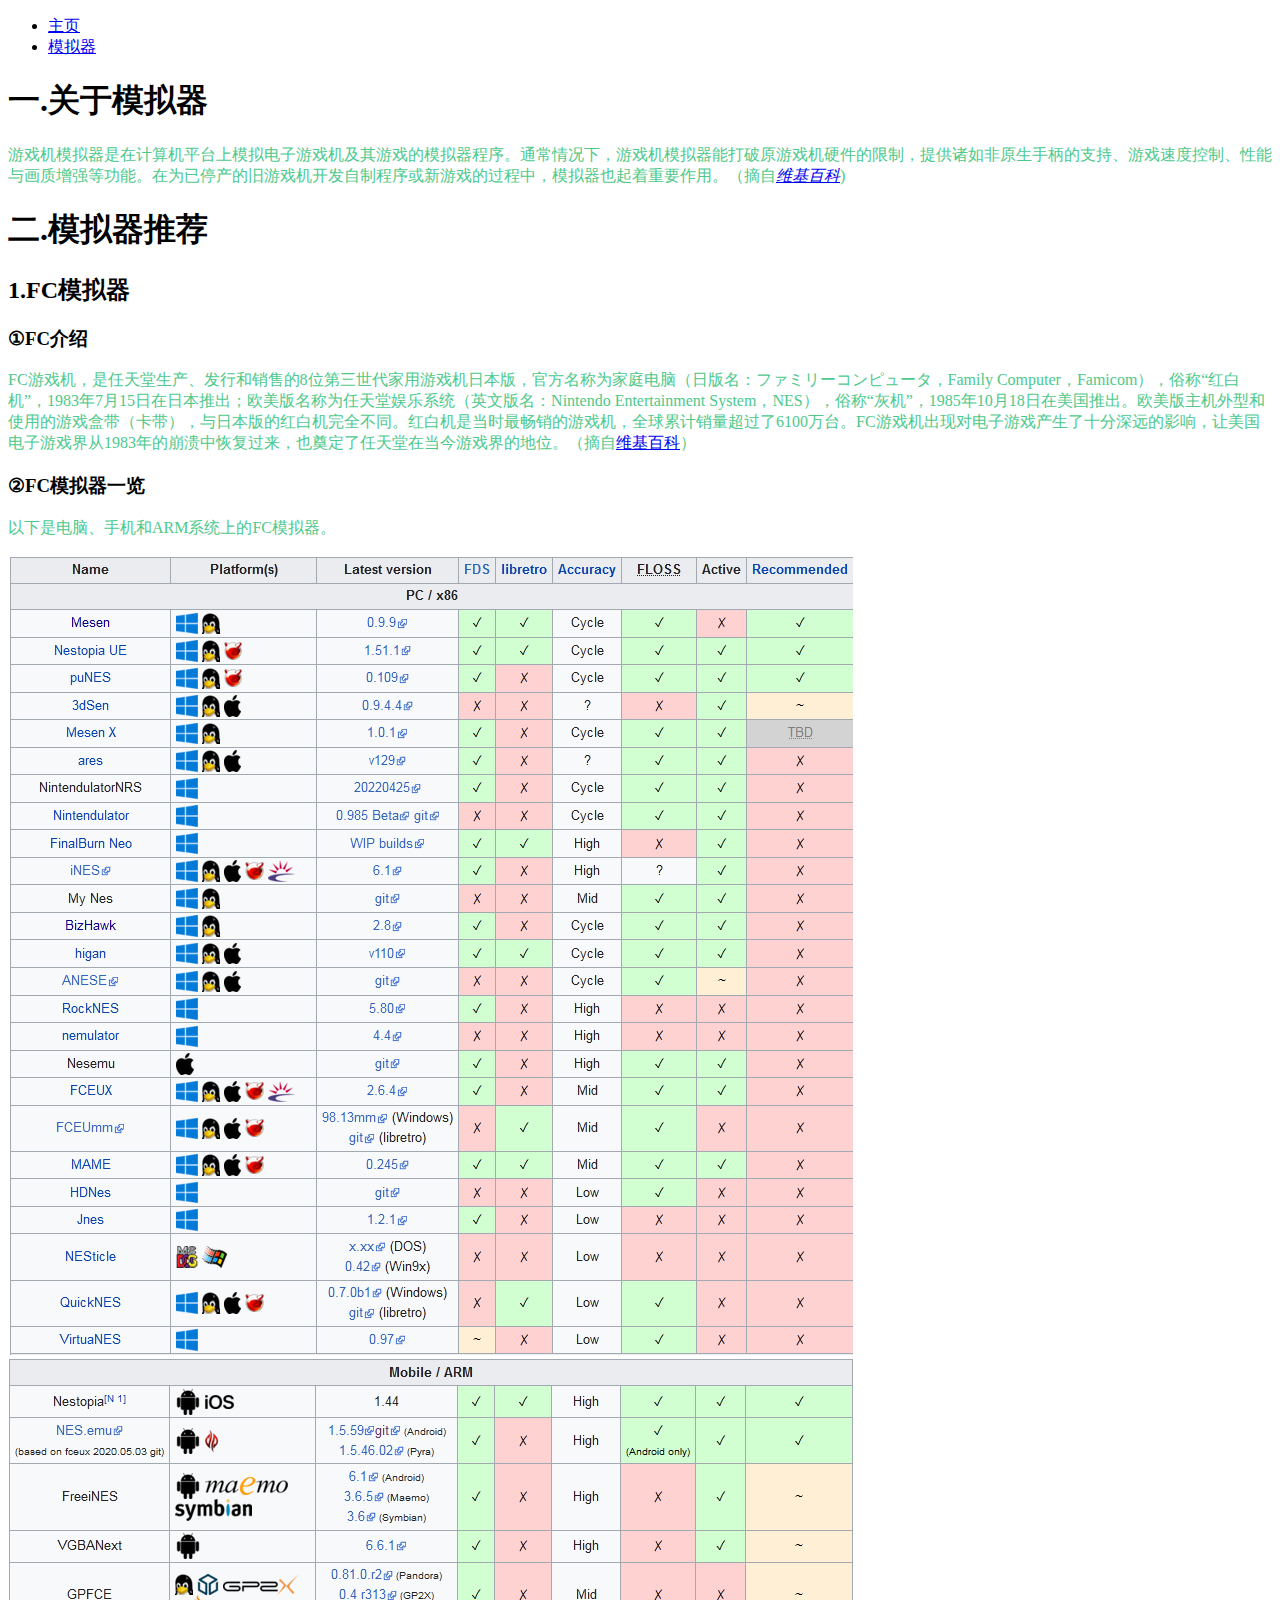
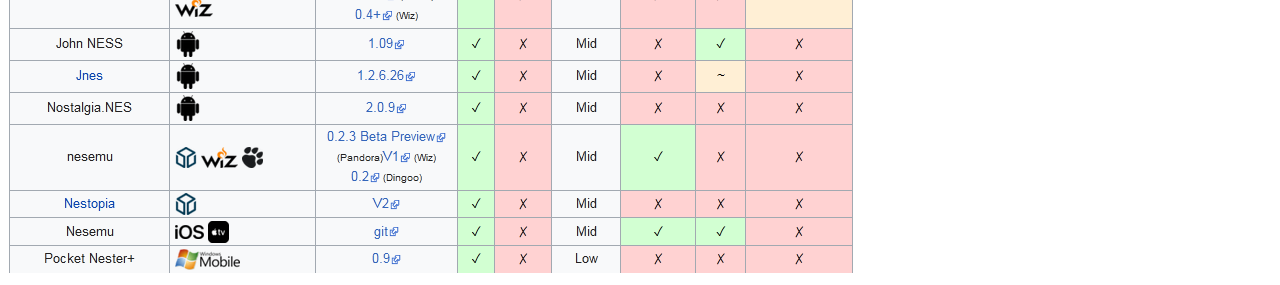
==== emu.html @ 3d7876c8 "Changes to be committed: 	modified:   emu.html 	new file:   images/table1.png 	new file:   images/ta" ====
<!DOCTYPE html>
<html>
    <head>
        <meta charset="UTF-8">
        <link href="styles/style.css" rel="stylesheet">
        <title>模拟器</title>
    </head>
    <body>
        <nav>
            <ul>
                <li><a href="index.html">主页</a></li>
                <li><a href="emu.html">模拟器</a></li>
            </ul>
        </nav>
        <h1>一.关于模拟器</h1>
        <p>游戏机模拟器是在计算机平台上模拟电子游戏机及其游戏的模拟器程序。通常情况下，游戏机模拟器能打破原游戏机硬件的限制，提供诸如非原生手柄的支持、游戏速度控制、性能与画质增强等功能。在为已停产的旧游戏机开发自制程序或新游戏的过程中，模拟器也起着重要作用。（摘自<a href="https://zh.wikipedia.org/wiki/%E6%B8%B8%E6%88%8F%E6%9C%BA%E6%A8%A1%E6%8B%9F%E5%99%A8"><cite>维基百科</cite></a>)</p>
        <h1>二.模拟器推荐</h1>
        <h2>1.FC模拟器</h2>
        <h3>①FC介绍</h3>
        <p>FC游戏机，是任天堂生产、发行和销售的8位第三世代家用游戏机日本版，官方名称为家庭电脑（日版名：ファミリーコンピュータ，Family Computer，Famicom），俗称“红白机”，1983年7月15日在日本推出；欧美版名称为任天堂娱乐系统（英文版名：Nintendo Entertainment System，NES），俗称“灰机”，1985年10月18日在美国推出。欧美版主机外型和使用的游戏盒带（卡带），与日本版的红白机完全不同。红白机是当时最畅销的游戏机，全球累计销量超过了6100万台。FC游戏机出现对电子游戏产生了十分深远的影响，让美国电子游戏界从1983年的崩溃中恢复过来，也奠定了任天堂在当今游戏界的地位。（摘自<a href="https://zh.wikipedia.org/wiki/%E7%BA%A2%E7%99%BD%E6%9C%BA">维基百科</a>）</p>
        <h3>②FC模拟器一览</h3>
        <p>以下是电脑、手机和ARM系统上的FC模拟器。</p>
        <img src="images/table1.png"><br>
        <img src="images/table2.png">
    </body>
</html>
---- styles/style.css ----
p {
    color: rgb(77, 201, 139)
}
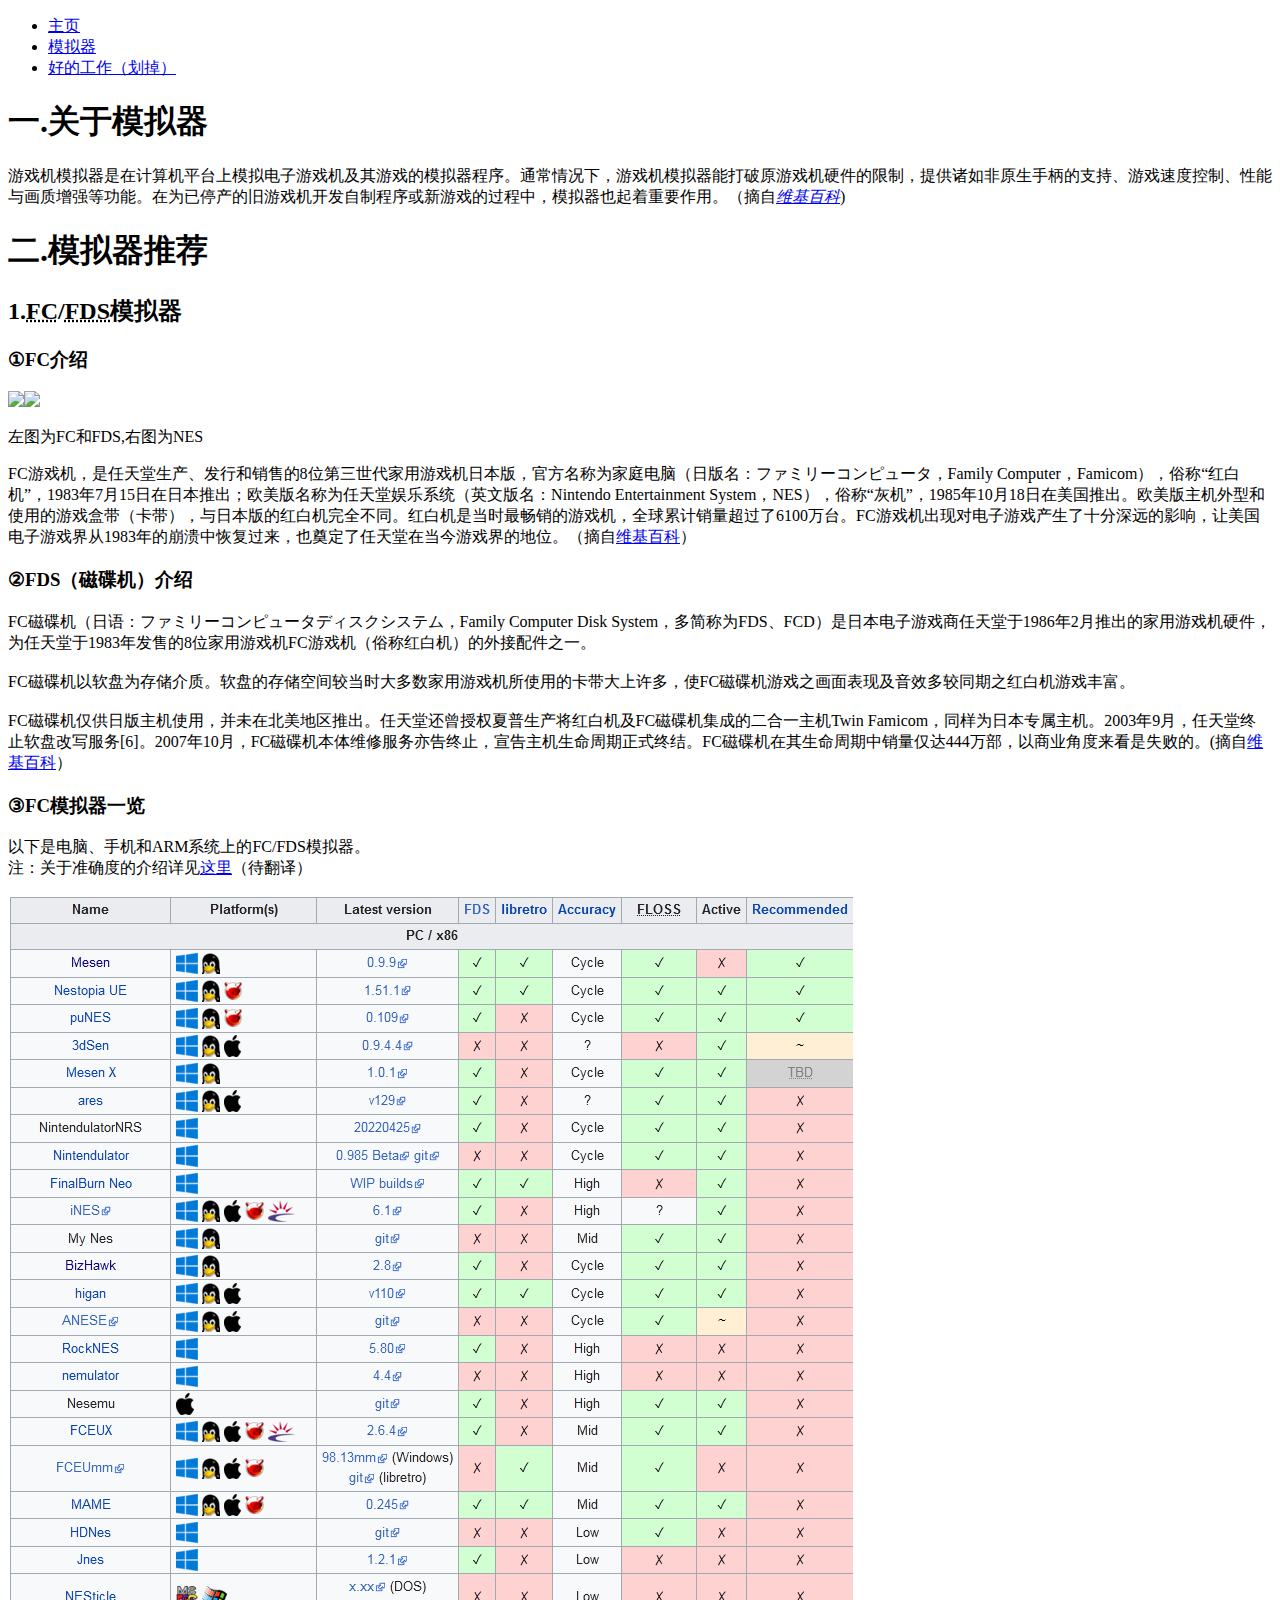
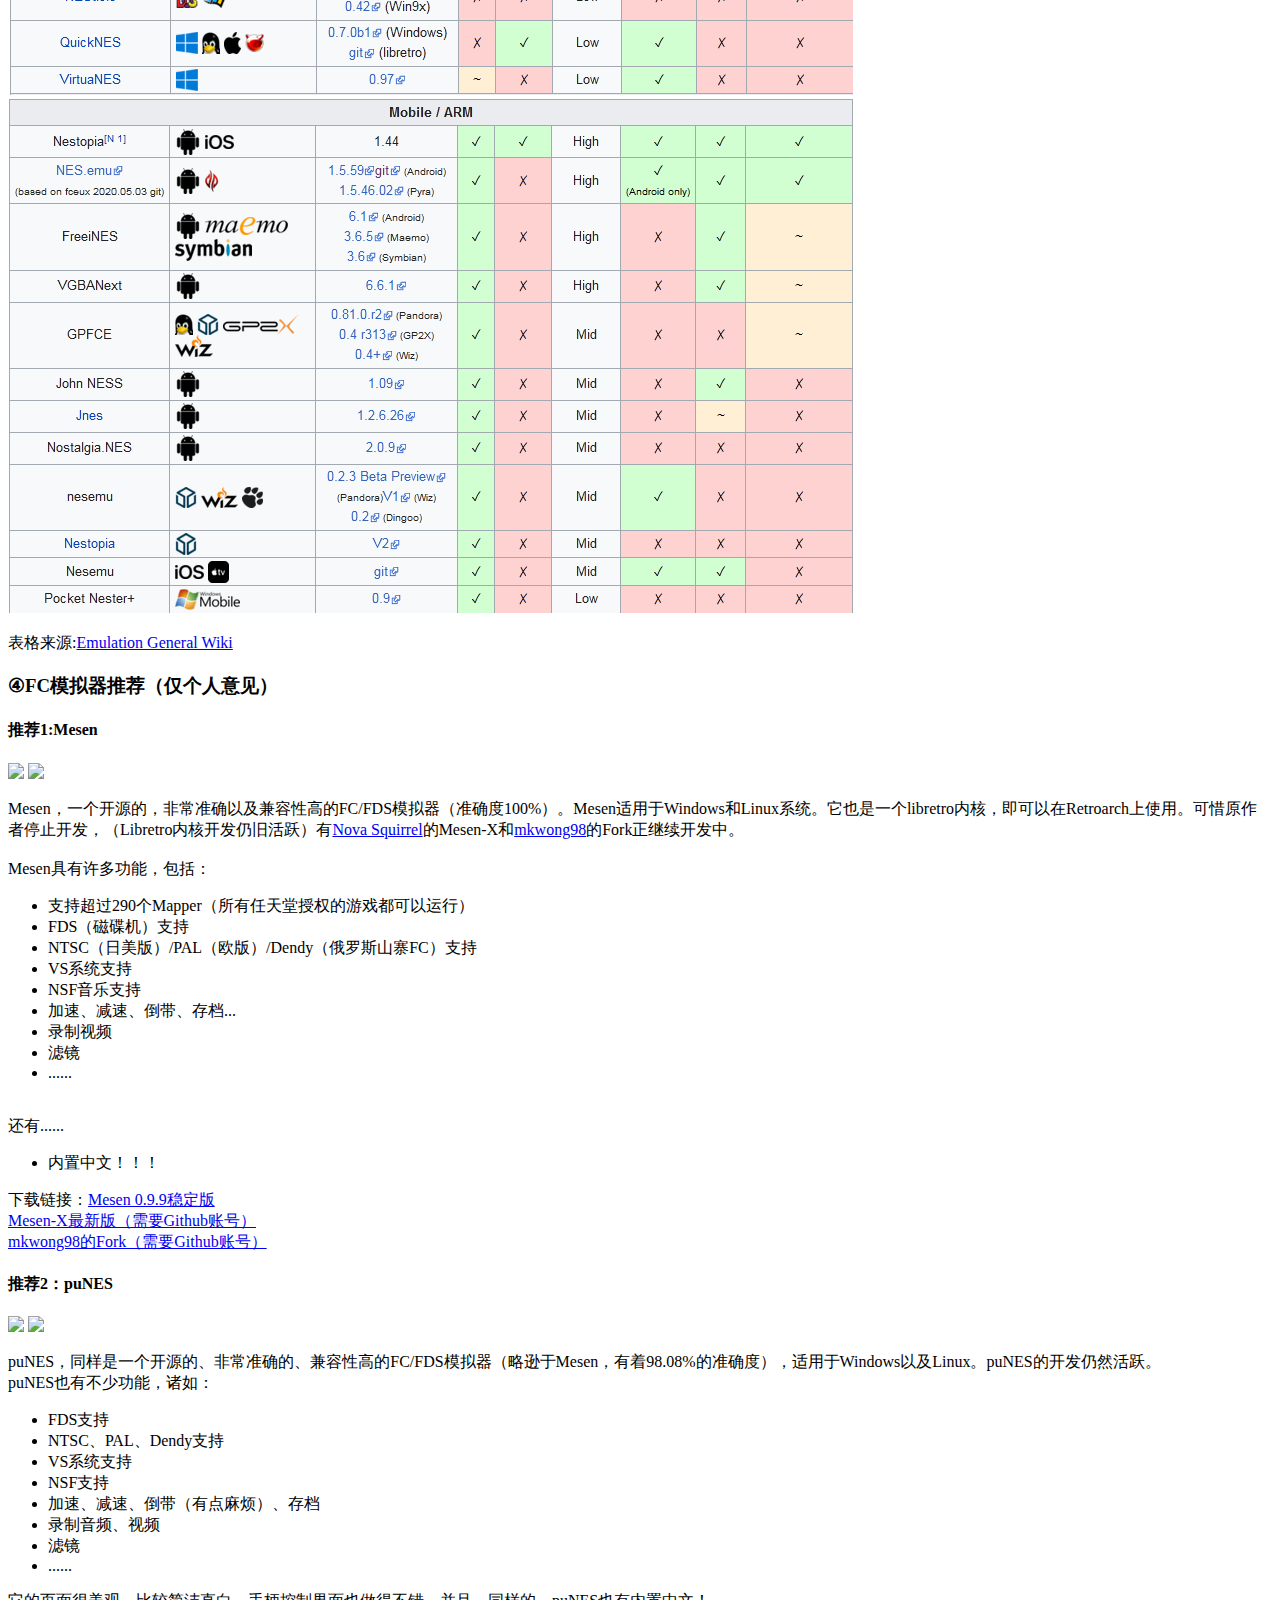
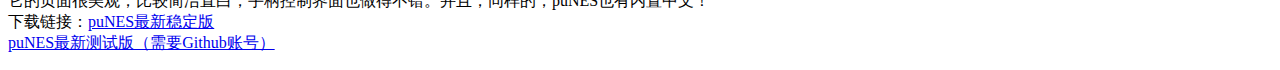
==== commit e85ff220: "Changes to be committed: 	modified:   emu.html 	modified:   index.html     modified:   music/1.vtt 	" ====
--- a/emu.html
+++ b/emu.html
@@ -1,26 +1,80 @@
-<!DOCTYPE html>
-<html>
-    <head>
-        <meta charset="UTF-8">
-        <link href="styles/style.css" rel="stylesheet">
-        <title>模拟器</title>
-    </head>
-    <body>
-        <nav>
-            <ul>
-                <li><a href="index.html">主页</a></li>
-                <li><a href="emu.html">模拟器</a></li>
-            </ul>
-        </nav>
-        <h1>一.关于模拟器</h1>
-        <p>游戏机模拟器是在计算机平台上模拟电子游戏机及其游戏的模拟器程序。通常情况下，游戏机模拟器能打破原游戏机硬件的限制，提供诸如非原生手柄的支持、游戏速度控制、性能与画质增强等功能。在为已停产的旧游戏机开发自制程序或新游戏的过程中，模拟器也起着重要作用。（摘自<a href="https://zh.wikipedia.org/wiki/%E6%B8%B8%E6%88%8F%E6%9C%BA%E6%A8%A1%E6%8B%9F%E5%99%A8"><cite>维基百科</cite></a>)</p>
-        <h1>二.模拟器推荐</h1>
-        <h2>1.FC模拟器</h2>
-        <h3>①FC介绍</h3>
-        <p>FC游戏机，是任天堂生产、发行和销售的8位第三世代家用游戏机日本版，官方名称为家庭电脑（日版名：ファミリーコンピュータ，Family Computer，Famicom），俗称“红白机”，1983年7月15日在日本推出；欧美版名称为任天堂娱乐系统（英文版名：Nintendo Entertainment System，NES），俗称“灰机”，1985年10月18日在美国推出。欧美版主机外型和使用的游戏盒带（卡带），与日本版的红白机完全不同。红白机是当时最畅销的游戏机，全球累计销量超过了6100万台。FC游戏机出现对电子游戏产生了十分深远的影响，让美国电子游戏界从1983年的崩溃中恢复过来，也奠定了任天堂在当今游戏界的地位。（摘自<a href="https://zh.wikipedia.org/wiki/%E7%BA%A2%E7%99%BD%E6%9C%BA">维基百科</a>）</p>
-        <h3>②FC模拟器一览</h3>
-        <p>以下是电脑、手机和ARM系统上的FC模拟器。</p>
-        <img src="images/table1.png"><br>
-        <img src="images/table2.png">
-    </body>
+<!DOCTYPE html>
+<html>
+    <head>
+        <meta charset="UTF-8">
+        <link href="styles/style.css" rel="stylesheet">
+        <title>模拟器</title>
+    </head>
+    <body>
+        <nav>
+            <ul>
+                <li><a href="index.html">主页</a></li>
+                <li><a href="emu.html">模拟器</a></li>
+                <li><a href="works.html">好的工作（划掉）</a></li>
+            </ul>
+        </nav>
+        <h1>一.关于模拟器</h1>
+        <p>游戏机模拟器是在计算机平台上模拟电子游戏机及其游戏的模拟器程序。通常情况下，游戏机模拟器能打破原游戏机硬件的限制，提供诸如非原生手柄的支持、游戏速度控制、性能与画质增强等功能。在为已停产的旧游戏机开发自制程序或新游戏的过程中，模拟器也起着重要作用。（摘自<a href="https://zh.wikipedia.org/wiki/%E6%B8%B8%E6%88%8F%E6%9C%BA%E6%A8%A1%E6%8B%9F%E5%99%A8"><cite>维基百科</cite></a>)</p>
+        <h1>二.模拟器推荐</h1>
+        <h2>1.<abbr title="Family Computer，在美、欧被称为Nintendo Entertainment System（NES)">FC</abbr>/<abbr title="Famicom Disk System，磁碟机">FDS</abbr>模拟器</h2>
+        <h3>①FC介绍</h3>
+        <img src="images/FC.jpg"><img src="images/NES.png"><p>左图为FC和FDS,右图为NES</p>
+        <p>FC游戏机，是任天堂生产、发行和销售的8位第三世代家用游戏机日本版，官方名称为家庭电脑（日版名：ファミリーコンピュータ，Family Computer，Famicom），俗称“红白机”，1983年7月15日在日本推出；欧美版名称为任天堂娱乐系统（英文版名：Nintendo Entertainment System，NES），俗称“灰机”，1985年10月18日在美国推出。欧美版主机外型和使用的游戏盒带（卡带），与日本版的红白机完全不同。红白机是当时最畅销的游戏机，全球累计销量超过了6100万台。FC游戏机出现对电子游戏产生了十分深远的影响，让美国电子游戏界从1983年的崩溃中恢复过来，也奠定了任天堂在当今游戏界的地位。（摘自<a href="https://zh.wikipedia.org/wiki/%E7%BA%A2%E7%99%BD%E6%9C%BA">维基百科</a>）</p>
+        <h3>②FDS（磁碟机）介绍</h3>
+        <p>FC磁碟机（日语：ファミリーコンピュータディスクシステム，Family Computer Disk System，多简称为FDS、FCD）是日本电子游戏商任天堂于1986年2月推出的家用游戏机硬件，为任天堂于1983年发售的8位家用游戏机FC游戏机（俗称红白机）的外接配件之一。<br>
+           <br>FC磁碟机以软盘为存储介质。软盘的存储空间较当时大多数家用游戏机所使用的卡带大上许多，使FC磁碟机游戏之画面表现及音效多较同期之红白机游戏丰富。<br>
+           <br>FC磁碟机仅供日版主机使用，并未在北美地区推出。任天堂还曾授权夏普生产将红白机及FC磁碟机集成的二合一主机Twin Famicom，同样为日本专属主机。2003年9月，任天堂终止软盘改写服务[6]。2007年10月，FC磁碟机本体维修服务亦告终止，宣告主机生命周期正式终结。FC磁碟机在其生命周期中销量仅达444万部，以商业角度来看是失败的。(摘自<a href="https://zh.wikipedia.org/wiki/FC%E7%A3%81%E7%A2%9F%E6%A9%9F">维基百科</a>）</p>
+        <h3>③FC模拟器一览</h3>
+        <p>以下是电脑、手机和ARM系统上的FC/FDS模拟器。<br>
+        注：关于准确度的介绍详见<a href="https://emulation.gametechwiki.com/index.php/Emulation_accuracy">这里</a>（待翻译）</p>
+        <img src="images/table1.png" alt="表格1"><br>
+        <img src="images/table2.png" alt="表格2"><br>
+        <p>表格来源:<a href="https://emulation.gametechwiki.com/index.php/Nintendo_Entertainment_System_emulators#Emulators">Emulation General Wiki</a></p>
+        <h3>④FC模拟器推荐（仅个人意见）</h3>
+        <h4>推荐1:Mesen</h4>
+        <img src="images/Mesen.png">
+        <img src="images/Mesen2.png">
+        <p>Mesen，一个开源的，非常准确以及兼容性高的FC/FDS模拟器（准确度100%）。Mesen适用于Windows和Linux系统。它也是一个libretro内核，即可以在Retroarch上使用。可惜原作者停止开发，（Libretro内核开发仍旧活跃）有<a href="https://github.com/NovaSquirrel/Mesen">Nova Squirrel</a>的Mesen-X和<a href=https://github.com/mkwong98/Mesen">mkwong98</a>的Fork正继续开发中。<br>
+        <br>
+            Mesen具有许多功能，包括：
+        <ul>
+            <li>支持超过290个Mapper（所有任天堂授权的游戏都可以运行）</li>
+            <li>FDS（磁碟机）支持</li>
+            <li>NTSC（日美版）/PAL（欧版）/Dendy（俄罗斯山寨FC）支持</li>
+            <li>VS系统支持</li>
+            <li>NSF音乐支持</li>
+            <li>加速、减速、倒带、存档...</li>
+            <li>录制视频</li>
+            <li>滤镜</li>
+            <li>......</li>
+        </ul><br>
+        还有......
+        <ul>
+            <li>内置中文！！！</li>
+        </ul>
+        下载链接：<a href="https://www.mesen.ca/download.php">Mesen 0.9.9稳定版</a><br>
+        <a href="https://github.com/NovaSquirrel/Mesen-X/actions/workflows/win-build.yml">Mesen-X最新版（需要Github账号）</a><br>
+        <a href="https://github.com/mkwong98/Mesen/actions">mkwong98的Fork（需要Github账号）</a></p>
+        <h4>推荐2：puNES</h4>
+        <img src="images/puNES.png">
+        <img src="images/puNES2.png">
+        <p>puNES，同样是一个开源的、非常准确的、兼容性高的FC/FDS模拟器（略逊于Mesen，有着98.08%的准确度），适用于Windows以及Linux。puNES的开发仍然活跃。
+        <br>
+        puNES也有不少功能，诸如：
+        <ul>
+            <li>FDS支持</li>
+            <li>NTSC、PAL、Dendy支持</li>
+            <li>VS系统支持</li>
+            <li>NSF支持</li>
+            <li>加速、减速、倒带（有点麻烦）、存档</li>
+            <li>录制音频、视频</li>
+            <li>滤镜</li>
+            <li>......</li>
+        </ul>
+        它的页面很美观，比较简洁直白，手柄控制界面也做得不错。并且，同样的，puNES也有内置中文！
+        <br>
+        下载链接：<a href="https://github.com/punesemu/puNES/releases">puNES最新稳定版</a><br>
+        <a href="https://github.com/punesemu/puNES/actions">puNES最新测试版（需要Github账号）</a>
+        </p>
+    </body>
 </html>--- a/styles/style.css
+++ b/styles/style.css
@@ -1,3 +1,3 @@
-p {
-    color: rgb(77, 201, 139)
+p {
+    color: rgb(0, 0, 0)
 }